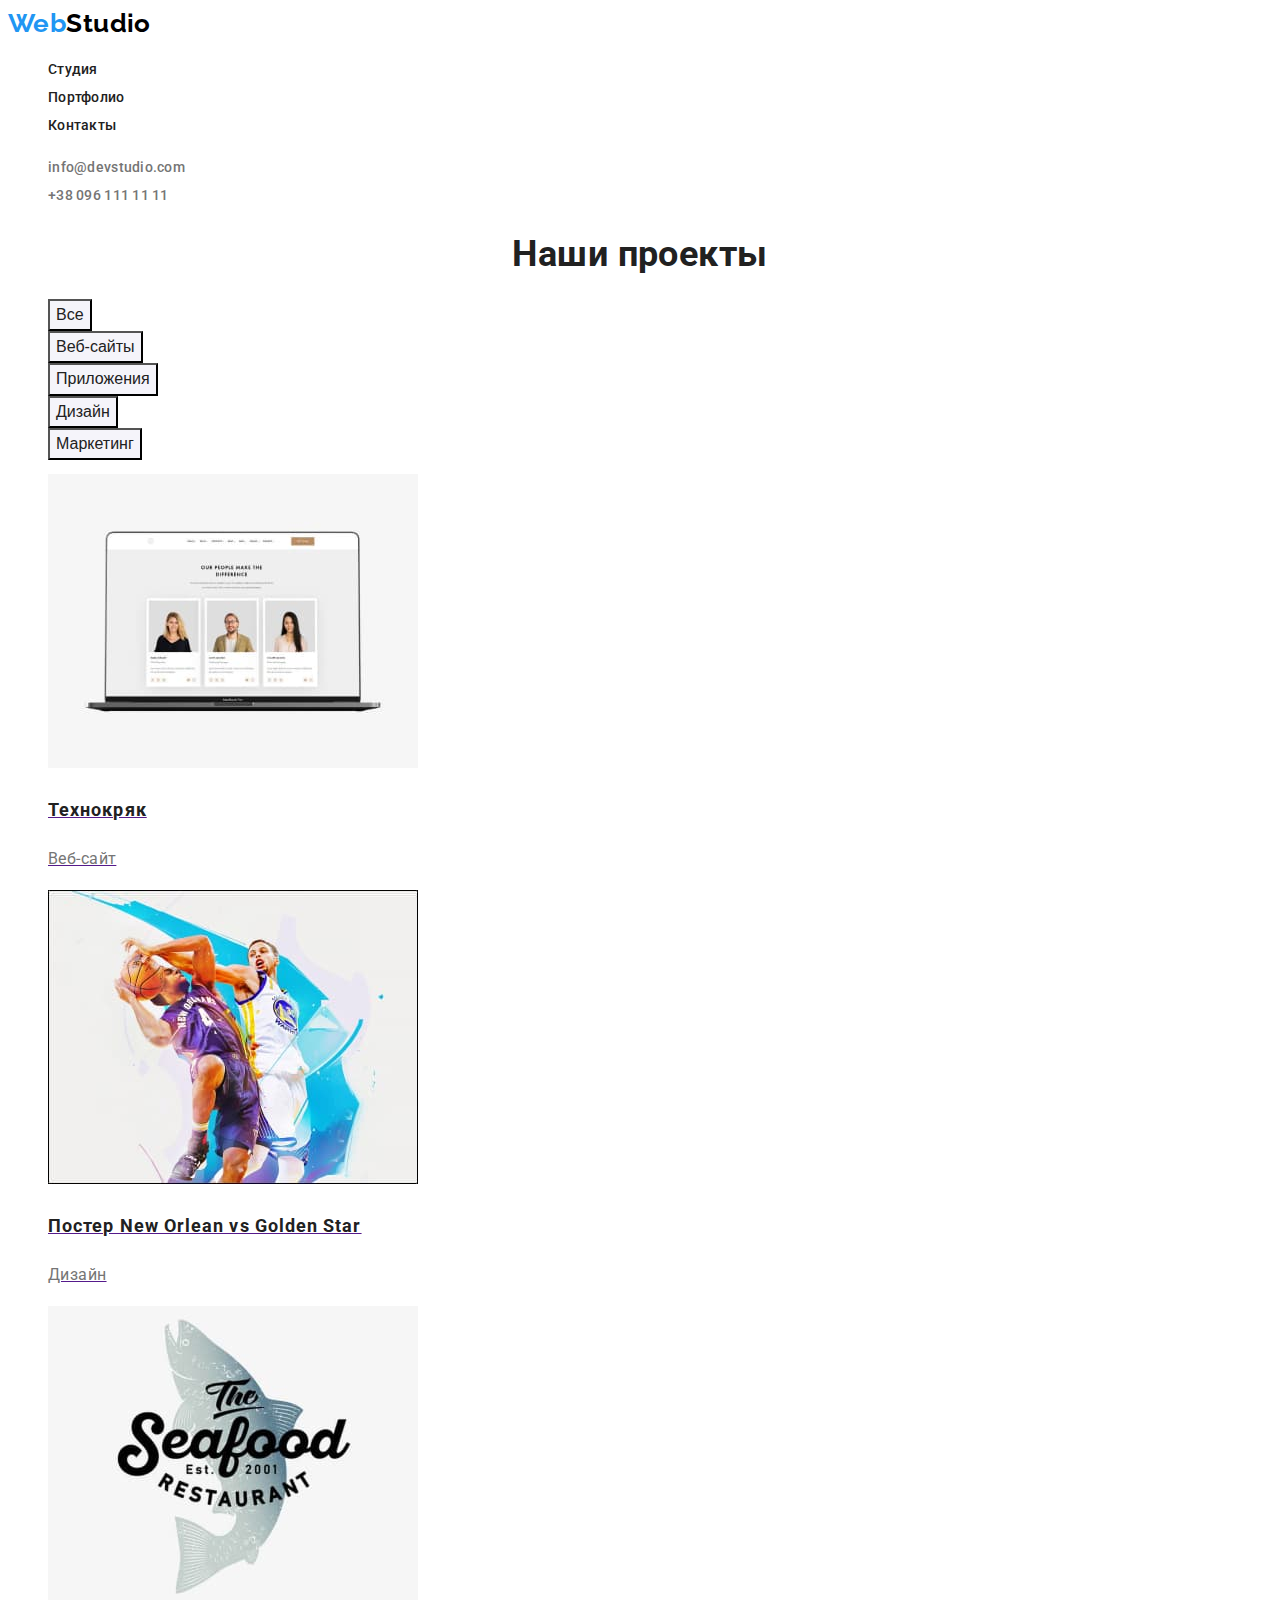
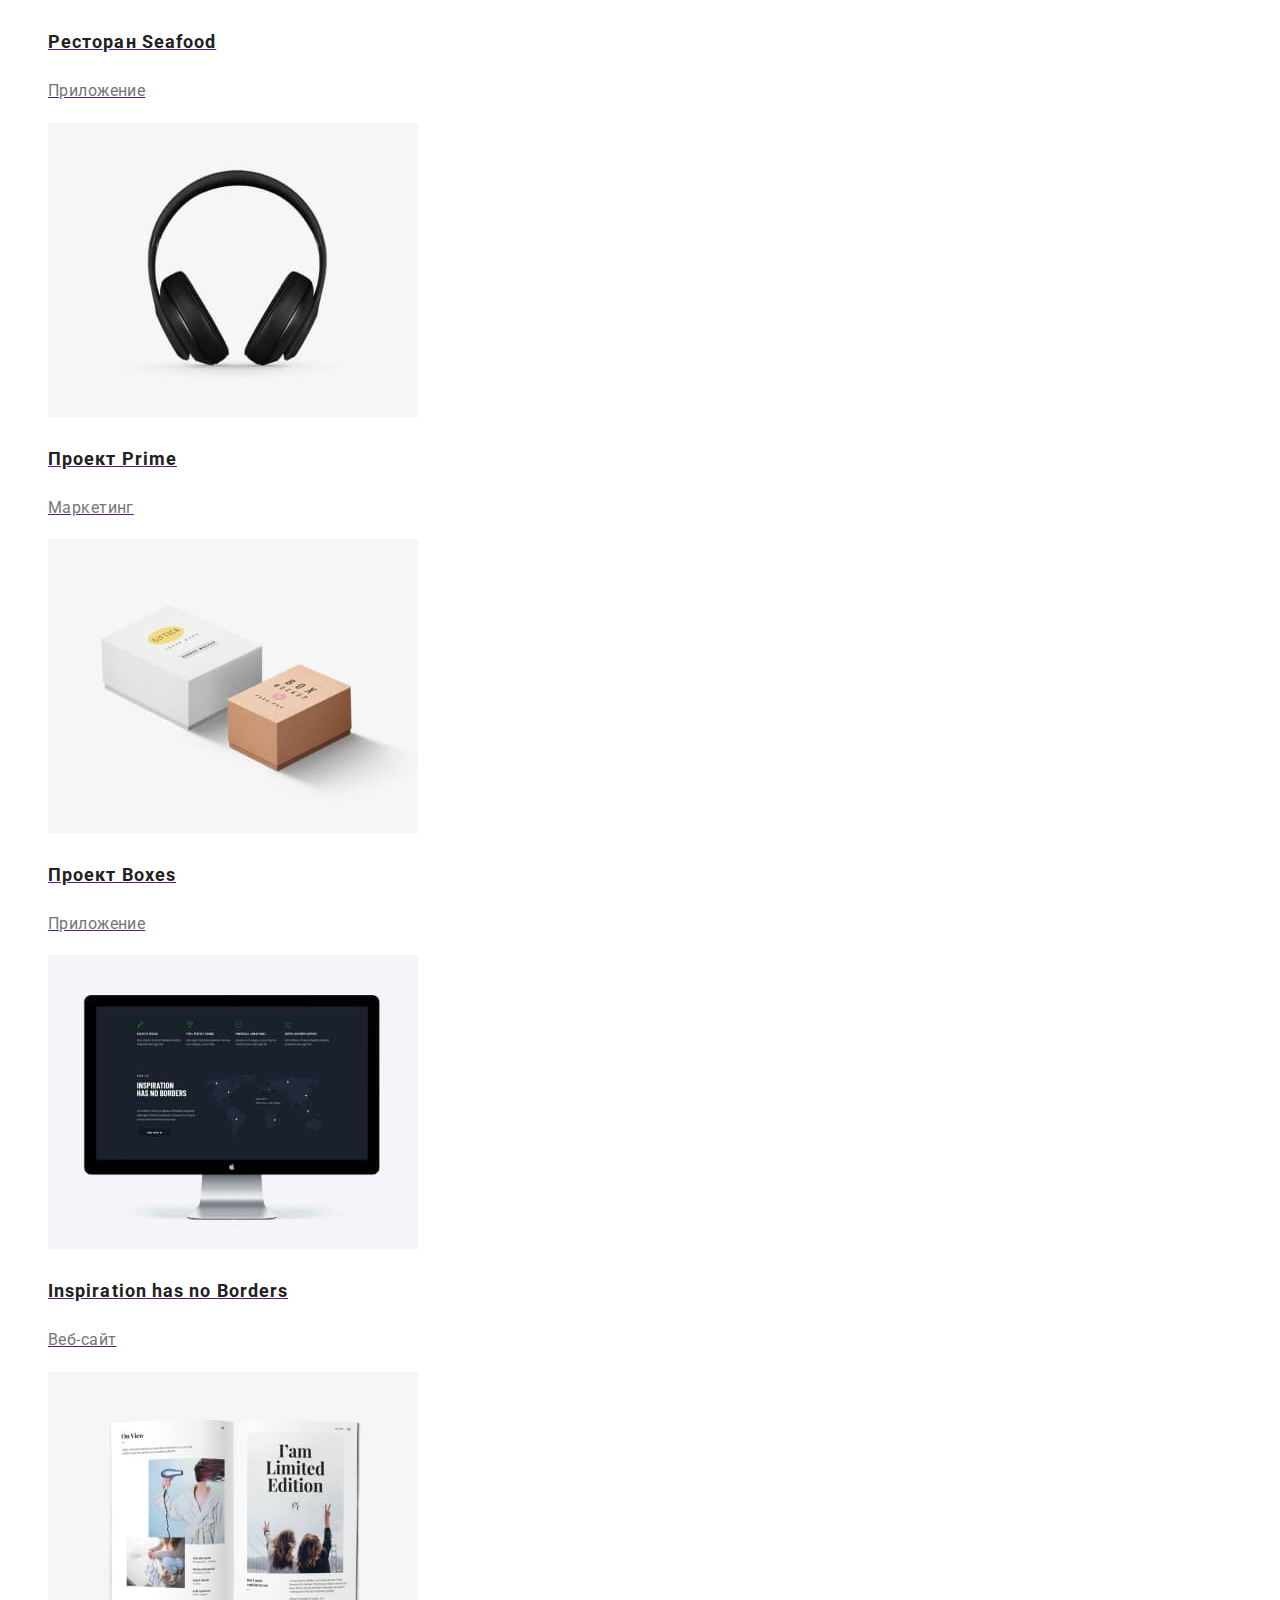
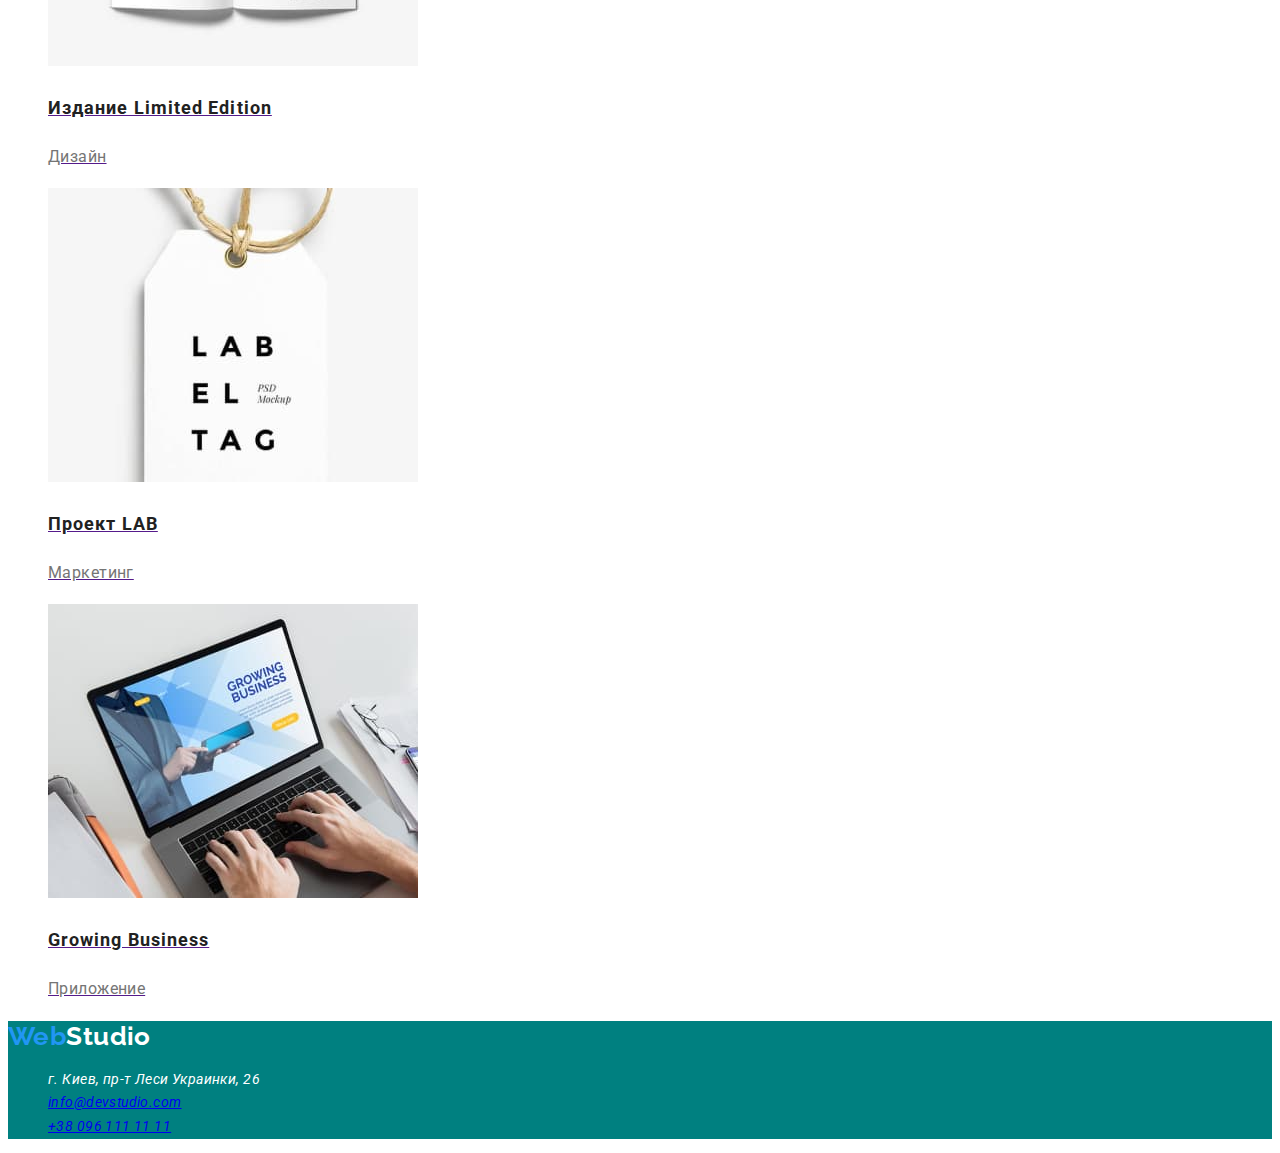
==== portfolio.html @ 74fac6e7 "Добавляет разметку портфолио и дизайн" ====
<!DOCTYPE html>
<html lang="ru">

<head>
    <meta charset="UTF-8">
    <meta http-equiv="X-UA-Compatible" content="IE=edge">
    <meta name="viewport" content="width=device-width, initial-scale=1.0">
    <title>Document</title>
    <link href="https://fonts.googleapis.com/css2?family=Raleway:wght@700&family=Roboto:wght@400;500;700;900&display=swap"
        rel="stylesheet">
    <link rel="stylesheet" href="./css/styles.css">
</head>

<body>
    <!-- Шапка сайта -->
    <header>
        <a href="index.html" class="logo"><span class="logo-design">Web</span>Studio</a>
        <nav>
            <ul class="site-nav list">
                <li><a href="/index.html" class="link">Студия</a></li>
                <li><a href="./portfolio.html" class="link">Портфолио</a></li>
                <li><a href="#" class="link">Контакты</a></li>
            </ul>
        </nav>
    
        <ul class="contacts-nav list">
            <li><a href="mailto:info@devstudio.com" class="contacts">info@devstudio.com</a></li>
            <li><a href="tel:+380961111111" class="contacts">+38 096 111 11 11</a></li>
        </ul>
    </header>

    <main>
        
        <!-- Проекты -->
        <section class="section">
            <h1 class="section-title">Наши проекты</h1>

            <ul class="list">
                <li><button type="button" class="button">Все</button></li>
                <li><button type="button" class="button">Веб-сайты</button></li>
                <li><button type="button" class="button">Приложения</button></li>
                <li><button type="button" class="button">Дизайн</button></li>
                <li><button type="button" class="button">Маркетинг</button></li>
            </ul>

            <ul class="project-list list">
                <li>
                    <a href="">
                        <img src="./images/img-prf-1.jpg" alt="Открытая веб-страница на ноутбуке">
                        <h2 class="title">Технокряк</h2>
                        <p class="paragraph">Веб-сайт</p>
                    </a>
                </li>
                <li>
                    <a href="">
                        <img src="./images/img-prf-2.jpg" alt="Два баскетболиста играют">
                        <h2 class="title">Постер New Orlean vs Golden Star</h2>
                        <p class="paragraph">Дизайн</p>
                    </a>
                </li>
                <li>
                    <a href="">
                        <img src="./images/img-prf-3.jpg" alt="Логотип ресторана в виде рыбы">
                        <h2 class="title">Ресторан Seafood</h2>
                        <p class="paragraph">Приложение</p>
                    </a>
                </li>
                <li>
                    <a href="">
                        <img src="./images/img-prf-4.jpg" alt="Наушники">
                        <h2 class="title">Проект Prime</h2>
                        <p class="paragraph">Маркетинг</p>
                    </a>
                </li>
                <li>
                    <a href="">
                        <img src="./images/img-prf-5.jpg" alt="Две коробки">
                        <h2 class="title">Проект Boxes</h2>
                        <p class="paragraph">Приложение</p>
                    </a>
                </li>
                <li>
                    <a href="">
                        <img src="./images/img-prf-6.jpg" alt="Монитор компьютера">
                        <h2 class="title">Inspiration has no Borders</h2>
                        <p class="paragraph">Веб-сайт</p>
                    </a>
                </li>
                <li>
                    <a href="">
                        <img src="./images/img-prf-7.jpg" alt="Открытый журнал">
                        <h2 class="title">Издание Limited Edition</h2>
                        <p class="paragraph">Дизайн</p>
                    </a>
                </li>
                <li>
                    <a href="">
                        <img src="./images/img-prf-8.jpg" alt="Бирка">
                        <h2 class="title">Проект LAB</h2>
                        <p class="paragraph">Маркетинг</p>
                    </a>
                </li>
                <li>
                    <a href="">
                        <img src="./images/img-prf-9.jpg" alt="Работа за ноутбуком">
                        <h2 class="title">Growing Business</h2>
                        <p class="paragraph">Приложение</p>
                    </a>
                </li>
            </ul>
            
        </section>
    </main>

    <!-- Футер -->
    <footer class="footer-section">
        <a href="index.html" class="logo-footer"><span class="logo-design">Web</span>Studio</a>
        <address>
            <ul class="footer-list list">
                <li class="address-footer">г. Киев, пр-т Леси Украинки, 26</li>
                <li class="contacts-footer"><a href="mailto:info@devstudio.com">info@devstudio.com</a></li>
                <li class="contacts-footer"><a href="tel:+380961111111">+38 096 111 11 11</a></li>
            </ul>
        </address>
    </footer>
</body>

</html>
---- css/styles.css ----
/* цвет основного текста #757575;
/* цвет текста логотипа #000000;
/* цвет заголовков #212121 */
/* белый #FFFFFF  */
/* акцент #2196f3  */
/* цвет почты и телефона футера rgba(255, 255, 255, 0.6); */

:root {
  --primary-text-color: #757575;
  --logo-color: #000000;
  --title-text-color: #212121;
  --accent-color: #2196f3;
  --primary-white-color: #ffffff;
  --mail-tel-color: rgba(255, 255, 255, 0.6);
  --button-background-color: #f5f4fa;
}

body {
  background-color: var(--primary-white-color);
  color: var(--primary-text-color);

  font-family: Roboto, sans-serif;
  letter-spacing: 0.03em;
  font-size: 14px;
  line-height: 2;
}

/* Шапка сайта */

.logo {
  color: var(--logo-color);

  font-family: Raleway;
  font-weight: 700;
  font-size: 26px;
  line-height: 1.19;
  text-decoration: none;
}

.logo-design {
  color: var(--accent-color);
  font-family: Raleway, sans-serif;
  font-weight: 700;
  font-size: 26px;
  line-height: 1.19;
  text-decoration: none;
}

.site-nav .link {
  color: var(--title-text-color);

  font-weight: 500;
  line-height: 1.14;
  letter-spacing: 0.02em;
  text-decoration: none;
}

.site-nav .link:hover,
.site-nav .link:focus {
  color: var(--accent-color);
}

.contacts-nav .contacts {
  color: var(--primary-text-color);

  font-weight: 500;
  line-height: 1.14;
  letter-spacing: 0.02em;
  text-decoration: none;
}

.contacts-nav .contacts:hover,
.contacts-nav .contacts:focus {
  color: var(--accent-color);
}

.list {
  list-style: none;
  text-decoration: none;
}

/* Герой */

.hero-title {
  color: var(--primary-white-color);
  background-color: teal;

  text-align: center;
  font-weight: 900;
  font-size: 44px;
  line-height: 1.36;
  letter-spacing: 0.06em;
}

.button-hero {
  color: var(--primary-white-color);
  background-color: var(--accent-color);

  font-weight: 700;
  font-size: 16px;
  line-height: 1.9;
  letter-spacing: 0.06em;
}

/* Преимущества */

.section-title {
  color: var(--title-text-color);

  font-size: 36px;
  line-height: 1.17;
  text-align: center;
}
.advantages-list .title {
  color: var(--title-text-color);

  line-height: 1.14;
}

/* Члены команды */
.team-list .title {
  color: var(--title-text-color);

  font-weight: 500;
  font-size: 16px;
  line-height: 1.19;
}

.team-list .paragraph {
  font-size: 16px;
  line-height: 1.19;
}

/* Футер */
.footer-section {
  background-color: teal;
}
.logo-footer {
  color: var(--primary-white-color);

  font-family: Raleway;
  font-weight: 700;
  font-size: 26px;
  line-height: 1.19;
  text-decoration: none;
}

.address-footer {
  color: var(--primary-white-color);

  font-weight: 400;
  font-size: 14px;
  line-height: 1.7;
}

.contacts-footer {
  color: var(--mail-tel-color);

  font-weight: 400;
  font-size: 14px;
  line-height: 1.7;
}

/* Портфолио */

.button {
  color: var(--title-text-color);
  background-color: var(--button-background-color);

  font-weight: 500;
  font-size: 16px;
  line-height: 1.63;
}

.button:hover,
.button:focus {
  color: var(--primary-white-color);
  background-color: var(--accent-color);
}
.project-list .title {
  color: var(--title-text-color);

  font-size: 18px;
  letter-spacing: 0.06em;
  text-decoration: none;
}

.project-list .paragraph {
  color: var(--primary-text-color);

  font-size: 16px;
  line-height: 1.9;
  text-decoration: none;
}
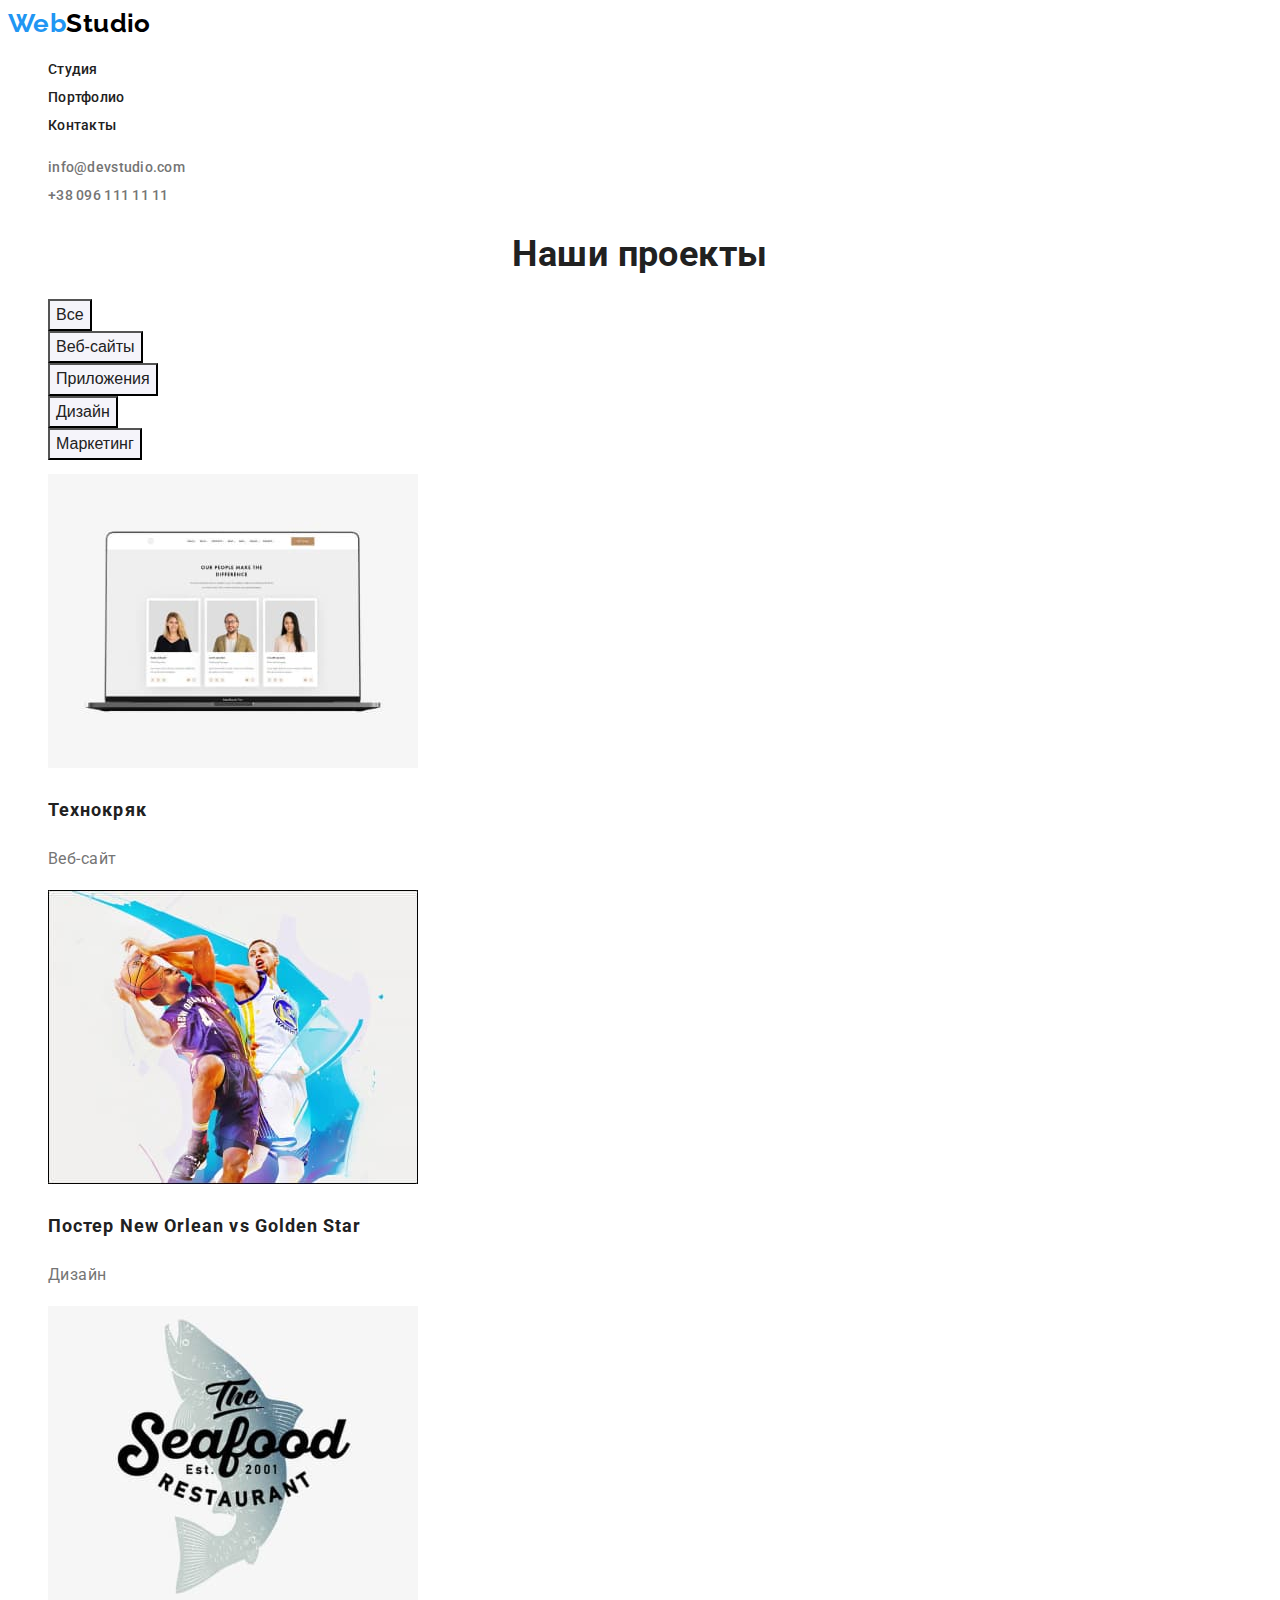
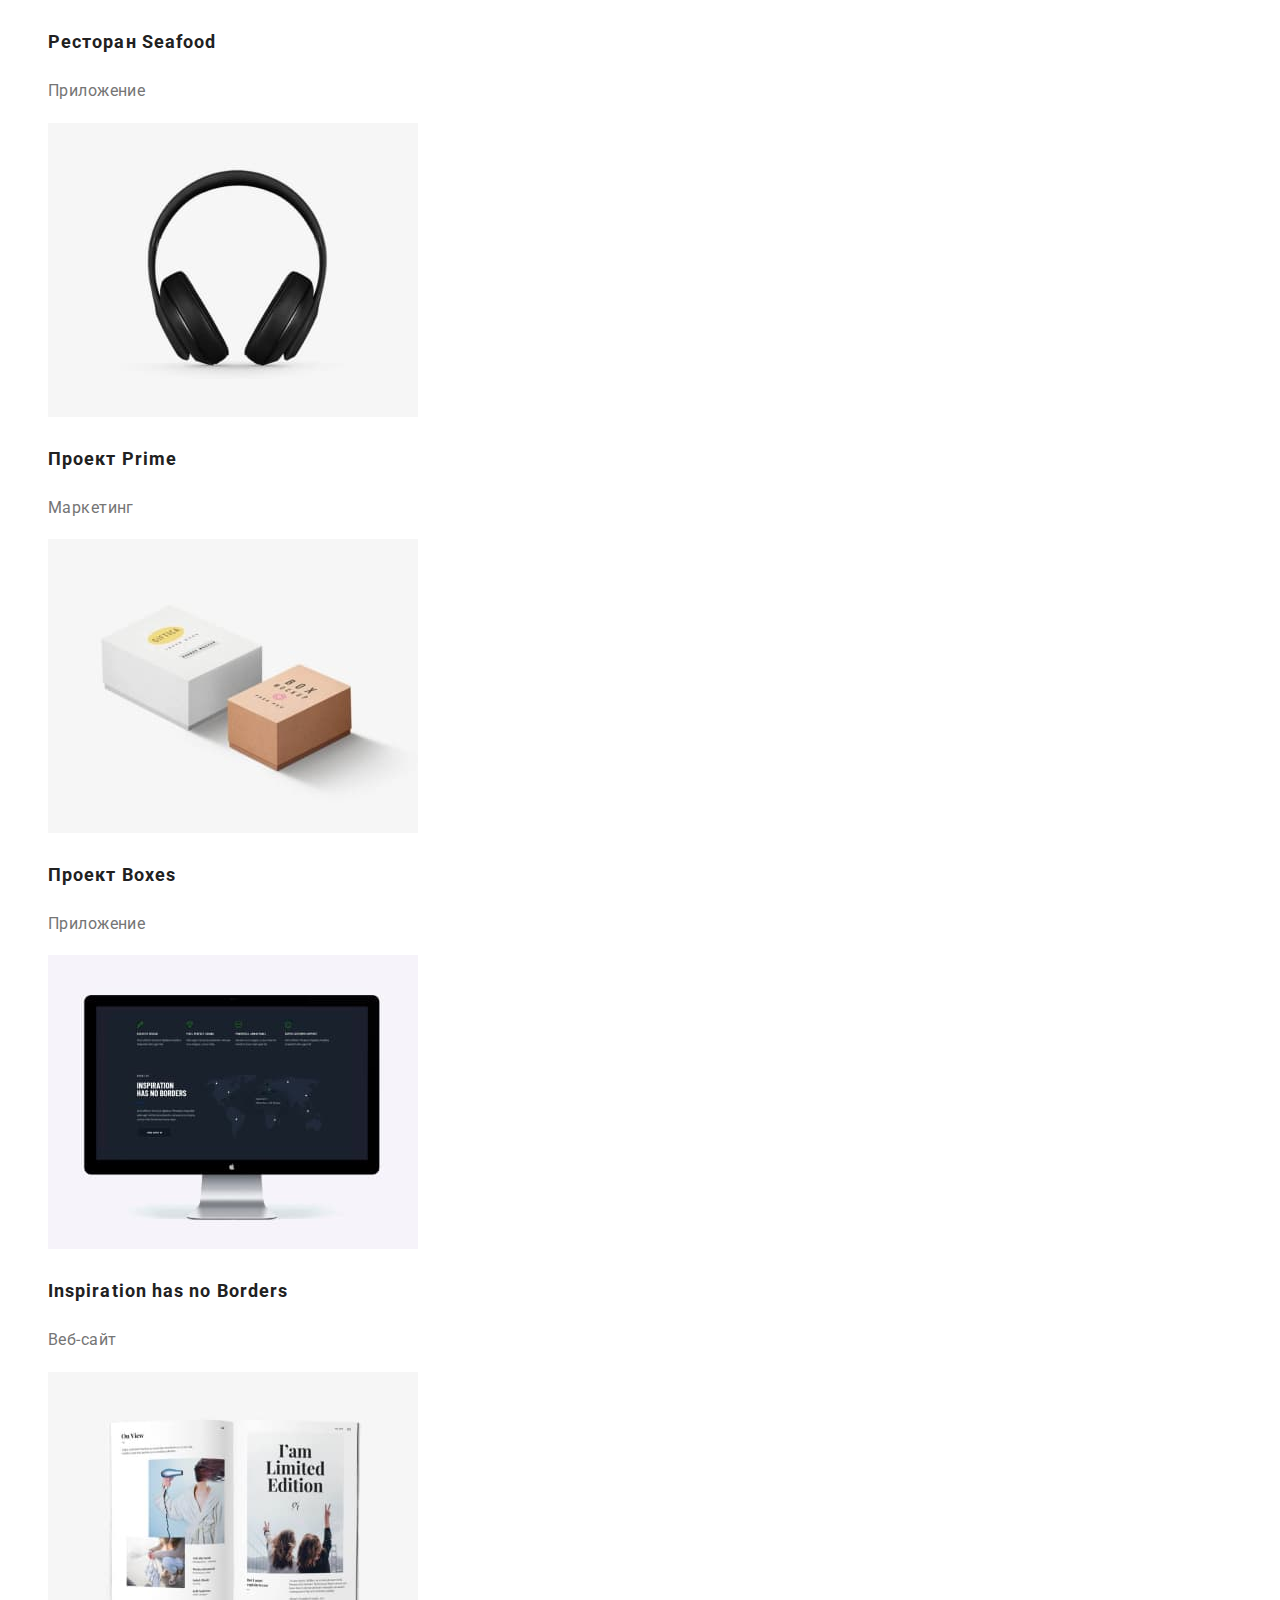
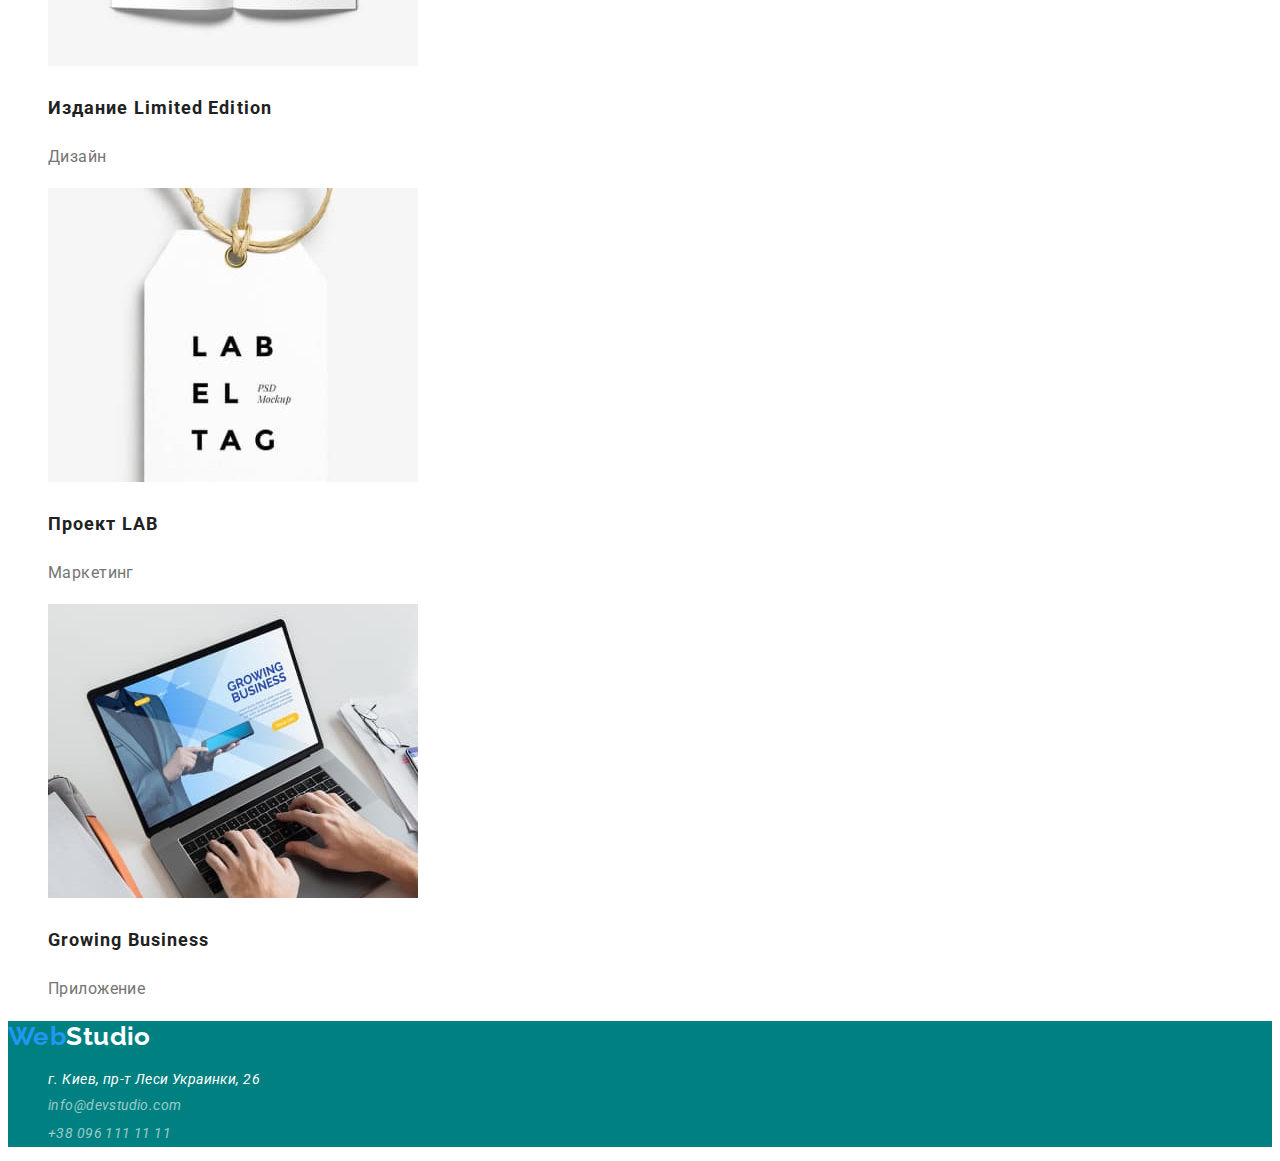
==== commit a886e868: "исправляет ошибки оформления" ====
--- a/portfolio.html
+++ b/portfolio.html
@@ -6,6 +6,8 @@
     <meta http-equiv="X-UA-Compatible" content="IE=edge">
     <meta name="viewport" content="width=device-width, initial-scale=1.0">
     <title>Document</title>
+    <link rel="preconnect" href="https://fonts.googleapis.com">
+    <link rel="preconnect" href="https://fonts.gstatic.com" crossorigin>
     <link href="https://fonts.googleapis.com/css2?family=Raleway:wght@700&family=Roboto:wght@400;500;700;900&display=swap"
         rel="stylesheet">
     <link rel="stylesheet" href="./css/styles.css">
@@ -118,8 +120,8 @@
         <address>
             <ul class="footer-list list">
                 <li class="address-footer">г. Киев, пр-т Леси Украинки, 26</li>
-                <li class="contacts-footer"><a href="mailto:info@devstudio.com">info@devstudio.com</a></li>
-                <li class="contacts-footer"><a href="tel:+380961111111">+38 096 111 11 11</a></li>
+                <li><a href="mailto:info@devstudio.com" class="contacts-footer">info@devstudio.com</a></li>
+                <li><a href="tel:+380961111111" class="contacts-footer">+38 096 111 11 11</a></li>
             </ul>
         </address>
     </footer>
--- a/css/styles.css
+++ b/css/styles.css
@@ -159,6 +159,7 @@
   font-weight: 400;
   font-size: 14px;
   line-height: 1.7;
+  text-decoration: none;
 }
 
 /* Портфолио */
@@ -182,7 +183,6 @@
 
   font-size: 18px;
   letter-spacing: 0.06em;
-  text-decoration: none;
 }
 
 .project-list .paragraph {
@@ -190,5 +190,7 @@
 
   font-size: 16px;
   line-height: 1.9;
+}
+.project-list a {
   text-decoration: none;
 }
